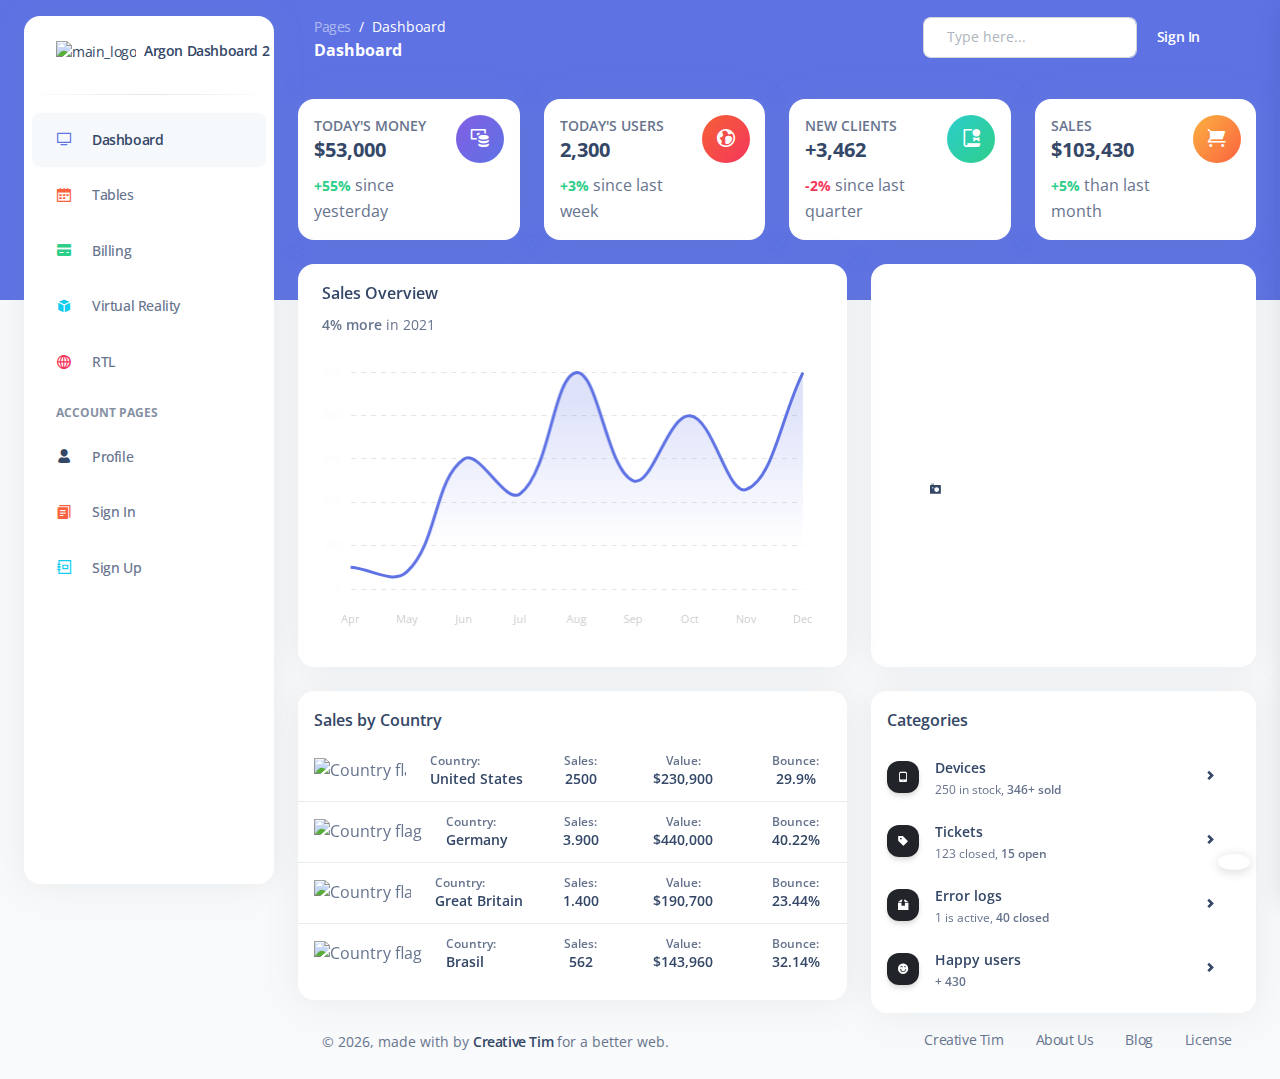
==== App/pages/dashboard.html @ b68c5c6f "v 0.1" ====
<!--
=========================================================
* Argon Dashboard 2 - v2.0.4
=========================================================

* Product Page: https://www.creative-tim.com/product/argon-dashboard
* Copyright 2022 Creative Tim (https://www.creative-tim.com)
* Licensed under MIT (https://www.creative-tim.com/license)
* Coded by Creative Tim

=========================================================

* The above copyright notice and this permission notice shall be included in all copies or substantial portions of the Software.
-->
<!DOCTYPE html>
<html lang="en">

<head>
  <meta charset="utf-8" />
  <meta name="viewport" content="width=device-width, initial-scale=1, shrink-to-fit=no">
  <link rel="apple-touch-icon" sizes="76x76" href="../assets/img/apple-icon.png">
  <link rel="icon" type="image/png" href="../assets/img/favicon.png">
  <title>
    Argon Dashboard 2 by Creative Tim
  </title>
  <!--     Fonts and icons     -->
  <link href="https://fonts.googleapis.com/css?family=Open+Sans:300,400,600,700" rel="stylesheet" />
  <!-- Nucleo Icons -->
  <link href="../assets/css/nucleo-icons.css" rel="stylesheet" />
  <link href="../assets/css/nucleo-svg.css" rel="stylesheet" />
  <!-- Font Awesome Icons -->
  <script src="https://kit.fontawesome.com/42d5adcbca.js" crossorigin="anonymous"></script>
  <link href="../assets/css/nucleo-svg.css" rel="stylesheet" />
  <!-- CSS Files -->
  <link id="pagestyle" href="../assets/css/argon-dashboard.css?v=2.0.4" rel="stylesheet" />
</head>

<body class="g-sidenav-show   bg-gray-100">
  <div class="min-height-300 bg-primary position-absolute w-100"></div>
  <aside class="sidenav bg-white navbar navbar-vertical navbar-expand-xs border-0 border-radius-xl my-3 fixed-start ms-4 " id="sidenav-main">
    <div class="sidenav-header">
      <i class="fas fa-times p-3 cursor-pointer text-secondary opacity-5 position-absolute end-0 top-0 d-none d-xl-none" aria-hidden="true" id="iconSidenav"></i>
      <a class="navbar-brand m-0" href=" https://demos.creative-tim.com/argon-dashboard/pages/dashboard.html " target="_blank">
        <img src="../assets/img/logo-ct-dark.png" class="navbar-brand-img h-100" alt="main_logo">
        <span class="ms-1 font-weight-bold">Argon Dashboard 2</span>
      </a>
    </div>
    <hr class="horizontal dark mt-0">
    <div class="collapse navbar-collapse  w-auto " id="sidenav-collapse-main">
      <ul class="navbar-nav">
        <li class="nav-item">
          <a class="nav-link active" href="../pages/dashboard.html">
            <div class="icon icon-shape icon-sm border-radius-md text-center me-2 d-flex align-items-center justify-content-center">
              <i class="ni ni-tv-2 text-primary text-sm opacity-10"></i>
            </div>
            <span class="nav-link-text ms-1">Dashboard</span>
          </a>
        </li>
        <li class="nav-item">
          <a class="nav-link " href="../pages/tables.html">
            <div class="icon icon-shape icon-sm border-radius-md text-center me-2 d-flex align-items-center justify-content-center">
              <i class="ni ni-calendar-grid-58 text-warning text-sm opacity-10"></i>
            </div>
            <span class="nav-link-text ms-1">Tables</span>
          </a>
        </li>
        <li class="nav-item">
          <a class="nav-link " href="../pages/billing.html">
            <div class="icon icon-shape icon-sm border-radius-md text-center me-2 d-flex align-items-center justify-content-center">
              <i class="ni ni-credit-card text-success text-sm opacity-10"></i>
            </div>
            <span class="nav-link-text ms-1">Billing</span>
          </a>
        </li>
        <li class="nav-item">
          <a class="nav-link " href="../pages/virtual-reality.html">
            <div class="icon icon-shape icon-sm border-radius-md text-center me-2 d-flex align-items-center justify-content-center">
              <i class="ni ni-app text-info text-sm opacity-10"></i>
            </div>
            <span class="nav-link-text ms-1">Virtual Reality</span>
          </a>
        </li>
        <li class="nav-item">
          <a class="nav-link " href="../pages/rtl.html">
            <div class="icon icon-shape icon-sm border-radius-md text-center me-2 d-flex align-items-center justify-content-center">
              <i class="ni ni-world-2 text-danger text-sm opacity-10"></i>
            </div>
            <span class="nav-link-text ms-1">RTL</span>
          </a>
        </li>
        <li class="nav-item mt-3">
          <h6 class="ps-4 ms-2 text-uppercase text-xs font-weight-bolder opacity-6">Account pages</h6>
        </li>
        <li class="nav-item">
          <a class="nav-link " href="../pages/profile.html">
            <div class="icon icon-shape icon-sm border-radius-md text-center me-2 d-flex align-items-center justify-content-center">
              <i class="ni ni-single-02 text-dark text-sm opacity-10"></i>
            </div>
            <span class="nav-link-text ms-1">Profile</span>
          </a>
        </li>
        <li class="nav-item">
          <a class="nav-link " href="../pages/sign-in.html">
            <div class="icon icon-shape icon-sm border-radius-md text-center me-2 d-flex align-items-center justify-content-center">
              <i class="ni ni-single-copy-04 text-warning text-sm opacity-10"></i>
            </div>
            <span class="nav-link-text ms-1">Sign In</span>
          </a>
        </li>
        <li class="nav-item">
          <a class="nav-link " href="../pages/sign-up.html">
            <div class="icon icon-shape icon-sm border-radius-md text-center me-2 d-flex align-items-center justify-content-center">
              <i class="ni ni-collection text-info text-sm opacity-10"></i>
            </div>
            <span class="nav-link-text ms-1">Sign Up</span>
          </a>
        </li>
      </ul>
    </div>
    <div class="sidenav-footer mx-3 ">
      <div class="card card-plain shadow-none" id="sidenavCard">
        <img class="w-50 mx-auto" src="../assets/img/illustrations/icon-documentation.svg" alt="sidebar_illustration">
        <div class="card-body text-center p-3 w-100 pt-0">
          <div class="docs-info">
            <h6 class="mb-0">Need help?</h6>
            <p class="text-xs font-weight-bold mb-0">Please check our docs</p>
          </div>
        </div>
      </div>
      <a href="https://www.creative-tim.com/learning-lab/bootstrap/license/argon-dashboard" target="_blank" class="btn btn-dark btn-sm w-100 mb-3">Documentation</a>
      <a class="btn btn-primary btn-sm mb-0 w-100" href="https://www.creative-tim.com/product/argon-dashboard-pro?ref=sidebarfree" type="button">Upgrade to pro</a>
    </div>
  </aside>
  <main class="main-content position-relative border-radius-lg ">
    <!-- Navbar -->
    <nav class="navbar navbar-main navbar-expand-lg px-0 mx-4 shadow-none border-radius-xl " id="navbarBlur" data-scroll="false">
      <div class="container-fluid py-1 px-3">
        <nav aria-label="breadcrumb">
          <ol class="breadcrumb bg-transparent mb-0 pb-0 pt-1 px-0 me-sm-6 me-5">
            <li class="breadcrumb-item text-sm"><a class="opacity-5 text-white" href="javascript:;">Pages</a></li>
            <li class="breadcrumb-item text-sm text-white active" aria-current="page">Dashboard</li>
          </ol>
          <h6 class="font-weight-bolder text-white mb-0">Dashboard</h6>
        </nav>
        <div class="collapse navbar-collapse mt-sm-0 mt-2 me-md-0 me-sm-4" id="navbar">
          <div class="ms-md-auto pe-md-3 d-flex align-items-center">
            <div class="input-group">
              <span class="input-group-text text-body"><i class="fas fa-search" aria-hidden="true"></i></span>
              <input type="text" class="form-control" placeholder="Type here...">
            </div>
          </div>
          <ul class="navbar-nav  justify-content-end">
            <li class="nav-item d-flex align-items-center">
              <a href="javascript:;" class="nav-link text-white font-weight-bold px-0">
                <i class="fa fa-user me-sm-1"></i>
                <span class="d-sm-inline d-none">Sign In</span>
              </a>
            </li>
            <li class="nav-item d-xl-none ps-3 d-flex align-items-center">
              <a href="javascript:;" class="nav-link text-white p-0" id="iconNavbarSidenav">
                <div class="sidenav-toggler-inner">
                  <i class="sidenav-toggler-line bg-white"></i>
                  <i class="sidenav-toggler-line bg-white"></i>
                  <i class="sidenav-toggler-line bg-white"></i>
                </div>
              </a>
            </li>
            <li class="nav-item px-3 d-flex align-items-center">
              <a href="javascript:;" class="nav-link text-white p-0">
                <i class="fa fa-cog fixed-plugin-button-nav cursor-pointer"></i>
              </a>
            </li>
            <li class="nav-item dropdown pe-2 d-flex align-items-center">
              <a href="javascript:;" class="nav-link text-white p-0" id="dropdownMenuButton" data-bs-toggle="dropdown" aria-expanded="false">
                <i class="fa fa-bell cursor-pointer"></i>
              </a>
              <ul class="dropdown-menu  dropdown-menu-end  px-2 py-3 me-sm-n4" aria-labelledby="dropdownMenuButton">
                <li class="mb-2">
                  <a class="dropdown-item border-radius-md" href="javascript:;">
                    <div class="d-flex py-1">
                      <div class="my-auto">
                        <img src="../assets/img/team-2.jpg" class="avatar avatar-sm  me-3 ">
                      </div>
                      <div class="d-flex flex-column justify-content-center">
                        <h6 class="text-sm font-weight-normal mb-1">
                          <span class="font-weight-bold">New message</span> from Laur
                        </h6>
                        <p class="text-xs text-secondary mb-0">
                          <i class="fa fa-clock me-1"></i>
                          13 minutes ago
                        </p>
                      </div>
                    </div>
                  </a>
                </li>
                <li class="mb-2">
                  <a class="dropdown-item border-radius-md" href="javascript:;">
                    <div class="d-flex py-1">
                      <div class="my-auto">
                        <img src="../assets/img/small-logos/logo-spotify.svg" class="avatar avatar-sm bg-gradient-dark  me-3 ">
                      </div>
                      <div class="d-flex flex-column justify-content-center">
                        <h6 class="text-sm font-weight-normal mb-1">
                          <span class="font-weight-bold">New album</span> by Travis Scott
                        </h6>
                        <p class="text-xs text-secondary mb-0">
                          <i class="fa fa-clock me-1"></i>
                          1 day
                        </p>
                      </div>
                    </div>
                  </a>
                </li>
                <li>
                  <a class="dropdown-item border-radius-md" href="javascript:;">
                    <div class="d-flex py-1">
                      <div class="avatar avatar-sm bg-gradient-secondary  me-3  my-auto">
                        <svg width="12px" height="12px" viewBox="0 0 43 36" version="1.1" xmlns="http://www.w3.org/2000/svg" xmlns:xlink="http://www.w3.org/1999/xlink">
                          <title>credit-card</title>
                          <g stroke="none" stroke-width="1" fill="none" fill-rule="evenodd">
                            <g transform="translate(-2169.000000, -745.000000)" fill="#FFFFFF" fill-rule="nonzero">
                              <g transform="translate(1716.000000, 291.000000)">
                                <g transform="translate(453.000000, 454.000000)">
                                  <path class="color-background" d="M43,10.7482083 L43,3.58333333 C43,1.60354167 41.3964583,0 39.4166667,0 L3.58333333,0 C1.60354167,0 0,1.60354167 0,3.58333333 L0,10.7482083 L43,10.7482083 Z" opacity="0.593633743"></path>
                                  <path class="color-background" d="M0,16.125 L0,32.25 C0,34.2297917 1.60354167,35.8333333 3.58333333,35.8333333 L39.4166667,35.8333333 C41.3964583,35.8333333 43,34.2297917 43,32.25 L43,16.125 L0,16.125 Z M19.7083333,26.875 L7.16666667,26.875 L7.16666667,23.2916667 L19.7083333,23.2916667 L19.7083333,26.875 Z M35.8333333,26.875 L28.6666667,26.875 L28.6666667,23.2916667 L35.8333333,23.2916667 L35.8333333,26.875 Z"></path>
                                </g>
                              </g>
                            </g>
                          </g>
                        </svg>
                      </div>
                      <div class="d-flex flex-column justify-content-center">
                        <h6 class="text-sm font-weight-normal mb-1">
                          Payment successfully completed
                        </h6>
                        <p class="text-xs text-secondary mb-0">
                          <i class="fa fa-clock me-1"></i>
                          2 days
                        </p>
                      </div>
                    </div>
                  </a>
                </li>
              </ul>
            </li>
          </ul>
        </div>
      </div>
    </nav>
    <!-- End Navbar -->
    <div class="container-fluid py-4">
      <div class="row">
        <div class="col-xl-3 col-sm-6 mb-xl-0 mb-4">
          <div class="card">
            <div class="card-body p-3">
              <div class="row">
                <div class="col-8">
                  <div class="numbers">
                    <p class="text-sm mb-0 text-uppercase font-weight-bold">Today's Money</p>
                    <h5 class="font-weight-bolder">
                      $53,000
                    </h5>
                    <p class="mb-0">
                      <span class="text-success text-sm font-weight-bolder">+55%</span>
                      since yesterday
                    </p>
                  </div>
                </div>
                <div class="col-4 text-end">
                  <div class="icon icon-shape bg-gradient-primary shadow-primary text-center rounded-circle">
                    <i class="ni ni-money-coins text-lg opacity-10" aria-hidden="true"></i>
                  </div>
                </div>
              </div>
            </div>
          </div>
        </div>
        <div class="col-xl-3 col-sm-6 mb-xl-0 mb-4">
          <div class="card">
            <div class="card-body p-3">
              <div class="row">
                <div class="col-8">
                  <div class="numbers">
                    <p class="text-sm mb-0 text-uppercase font-weight-bold">Today's Users</p>
                    <h5 class="font-weight-bolder">
                      2,300
                    </h5>
                    <p class="mb-0">
                      <span class="text-success text-sm font-weight-bolder">+3%</span>
                      since last week
                    </p>
                  </div>
                </div>
                <div class="col-4 text-end">
                  <div class="icon icon-shape bg-gradient-danger shadow-danger text-center rounded-circle">
                    <i class="ni ni-world text-lg opacity-10" aria-hidden="true"></i>
                  </div>
                </div>
              </div>
            </div>
          </div>
        </div>
        <div class="col-xl-3 col-sm-6 mb-xl-0 mb-4">
          <div class="card">
            <div class="card-body p-3">
              <div class="row">
                <div class="col-8">
                  <div class="numbers">
                    <p class="text-sm mb-0 text-uppercase font-weight-bold">New Clients</p>
                    <h5 class="font-weight-bolder">
                      +3,462
                    </h5>
                    <p class="mb-0">
                      <span class="text-danger text-sm font-weight-bolder">-2%</span>
                      since last quarter
                    </p>
                  </div>
                </div>
                <div class="col-4 text-end">
                  <div class="icon icon-shape bg-gradient-success shadow-success text-center rounded-circle">
                    <i class="ni ni-paper-diploma text-lg opacity-10" aria-hidden="true"></i>
                  </div>
                </div>
              </div>
            </div>
          </div>
        </div>
        <div class="col-xl-3 col-sm-6">
          <div class="card">
            <div class="card-body p-3">
              <div class="row">
                <div class="col-8">
                  <div class="numbers">
                    <p class="text-sm mb-0 text-uppercase font-weight-bold">Sales</p>
                    <h5 class="font-weight-bolder">
                      $103,430
                    </h5>
                    <p class="mb-0">
                      <span class="text-success text-sm font-weight-bolder">+5%</span> than last month
                    </p>
                  </div>
                </div>
                <div class="col-4 text-end">
                  <div class="icon icon-shape bg-gradient-warning shadow-warning text-center rounded-circle">
                    <i class="ni ni-cart text-lg opacity-10" aria-hidden="true"></i>
                  </div>
                </div>
              </div>
            </div>
          </div>
        </div>
      </div>
      <div class="row mt-4">
        <div class="col-lg-7 mb-lg-0 mb-4">
          <div class="card z-index-2 h-100">
            <div class="card-header pb-0 pt-3 bg-transparent">
              <h6 class="text-capitalize">Sales overview</h6>
              <p class="text-sm mb-0">
                <i class="fa fa-arrow-up text-success"></i>
                <span class="font-weight-bold">4% more</span> in 2021
              </p>
            </div>
            <div class="card-body p-3">
              <div class="chart">
                <canvas id="chart-line" class="chart-canvas" height="300"></canvas>
              </div>
            </div>
          </div>
        </div>
        <div class="col-lg-5">
          <div class="card card-carousel overflow-hidden h-100 p-0">
            <div id="carouselExampleCaptions" class="carousel slide h-100" data-bs-ride="carousel">
              <div class="carousel-inner border-radius-lg h-100">
                <div class="carousel-item h-100 active" style="background-image: url('../assets/img/carousel-1.jpg');
      background-size: cover;">
                  <div class="carousel-caption d-none d-md-block bottom-0 text-start start-0 ms-5">
                    <div class="icon icon-shape icon-sm bg-white text-center border-radius-md mb-3">
                      <i class="ni ni-camera-compact text-dark opacity-10"></i>
                    </div>
                    <h5 class="text-white mb-1">Get started with Argon</h5>
                    <p>There’s nothing I really wanted to do in life that I wasn’t able to get good at.</p>
                  </div>
                </div>
                <div class="carousel-item h-100" style="background-image: url('../assets/img/carousel-2.jpg');
      background-size: cover;">
                  <div class="carousel-caption d-none d-md-block bottom-0 text-start start-0 ms-5">
                    <div class="icon icon-shape icon-sm bg-white text-center border-radius-md mb-3">
                      <i class="ni ni-bulb-61 text-dark opacity-10"></i>
                    </div>
                    <h5 class="text-white mb-1">Faster way to create web pages</h5>
                    <p>That’s my skill. I’m not really specifically talented at anything except for the ability to learn.</p>
                  </div>
                </div>
                <div class="carousel-item h-100" style="background-image: url('../assets/img/carousel-3.jpg');
      background-size: cover;">
                  <div class="carousel-caption d-none d-md-block bottom-0 text-start start-0 ms-5">
                    <div class="icon icon-shape icon-sm bg-white text-center border-radius-md mb-3">
                      <i class="ni ni-trophy text-dark opacity-10"></i>
                    </div>
                    <h5 class="text-white mb-1">Share with us your design tips!</h5>
                    <p>Don’t be afraid to be wrong because you can’t learn anything from a compliment.</p>
                  </div>
                </div>
              </div>
              <button class="carousel-control-prev w-5 me-3" type="button" data-bs-target="#carouselExampleCaptions" data-bs-slide="prev">
                <span class="carousel-control-prev-icon" aria-hidden="true"></span>
                <span class="visually-hidden">Previous</span>
              </button>
              <button class="carousel-control-next w-5 me-3" type="button" data-bs-target="#carouselExampleCaptions" data-bs-slide="next">
                <span class="carousel-control-next-icon" aria-hidden="true"></span>
                <span class="visually-hidden">Next</span>
              </button>
            </div>
          </div>
        </div>
      </div>
      <div class="row mt-4">
        <div class="col-lg-7 mb-lg-0 mb-4">
          <div class="card ">
            <div class="card-header pb-0 p-3">
              <div class="d-flex justify-content-between">
                <h6 class="mb-2">Sales by Country</h6>
              </div>
            </div>
            <div class="table-responsive">
              <table class="table align-items-center ">
                <tbody>
                  <tr>
                    <td class="w-30">
                      <div class="d-flex px-2 py-1 align-items-center">
                        <div>
                          <img src="../assets/img/icons/flags/US.png" alt="Country flag">
                        </div>
                        <div class="ms-4">
                          <p class="text-xs font-weight-bold mb-0">Country:</p>
                          <h6 class="text-sm mb-0">United States</h6>
                        </div>
                      </div>
                    </td>
                    <td>
                      <div class="text-center">
                        <p class="text-xs font-weight-bold mb-0">Sales:</p>
                        <h6 class="text-sm mb-0">2500</h6>
                      </div>
                    </td>
                    <td>
                      <div class="text-center">
                        <p class="text-xs font-weight-bold mb-0">Value:</p>
                        <h6 class="text-sm mb-0">$230,900</h6>
                      </div>
                    </td>
                    <td class="align-middle text-sm">
                      <div class="col text-center">
                        <p class="text-xs font-weight-bold mb-0">Bounce:</p>
                        <h6 class="text-sm mb-0">29.9%</h6>
                      </div>
                    </td>
                  </tr>
                  <tr>
                    <td class="w-30">
                      <div class="d-flex px-2 py-1 align-items-center">
                        <div>
                          <img src="../assets/img/icons/flags/DE.png" alt="Country flag">
                        </div>
                        <div class="ms-4">
                          <p class="text-xs font-weight-bold mb-0">Country:</p>
                          <h6 class="text-sm mb-0">Germany</h6>
                        </div>
                      </div>
                    </td>
                    <td>
                      <div class="text-center">
                        <p class="text-xs font-weight-bold mb-0">Sales:</p>
                        <h6 class="text-sm mb-0">3.900</h6>
                      </div>
                    </td>
                    <td>
                      <div class="text-center">
                        <p class="text-xs font-weight-bold mb-0">Value:</p>
                        <h6 class="text-sm mb-0">$440,000</h6>
                      </div>
                    </td>
                    <td class="align-middle text-sm">
                      <div class="col text-center">
                        <p class="text-xs font-weight-bold mb-0">Bounce:</p>
                        <h6 class="text-sm mb-0">40.22%</h6>
                      </div>
                    </td>
                  </tr>
                  <tr>
                    <td class="w-30">
                      <div class="d-flex px-2 py-1 align-items-center">
                        <div>
                          <img src="../assets/img/icons/flags/GB.png" alt="Country flag">
                        </div>
                        <div class="ms-4">
                          <p class="text-xs font-weight-bold mb-0">Country:</p>
                          <h6 class="text-sm mb-0">Great Britain</h6>
                        </div>
                      </div>
                    </td>
                    <td>
                      <div class="text-center">
                        <p class="text-xs font-weight-bold mb-0">Sales:</p>
                        <h6 class="text-sm mb-0">1.400</h6>
                      </div>
                    </td>
                    <td>
                      <div class="text-center">
                        <p class="text-xs font-weight-bold mb-0">Value:</p>
                        <h6 class="text-sm mb-0">$190,700</h6>
                      </div>
                    </td>
                    <td class="align-middle text-sm">
                      <div class="col text-center">
                        <p class="text-xs font-weight-bold mb-0">Bounce:</p>
                        <h6 class="text-sm mb-0">23.44%</h6>
                      </div>
                    </td>
                  </tr>
                  <tr>
                    <td class="w-30">
                      <div class="d-flex px-2 py-1 align-items-center">
                        <div>
                          <img src="../assets/img/icons/flags/BR.png" alt="Country flag">
                        </div>
                        <div class="ms-4">
                          <p class="text-xs font-weight-bold mb-0">Country:</p>
                          <h6 class="text-sm mb-0">Brasil</h6>
                        </div>
                      </div>
                    </td>
                    <td>
                      <div class="text-center">
                        <p class="text-xs font-weight-bold mb-0">Sales:</p>
                        <h6 class="text-sm mb-0">562</h6>
                      </div>
                    </td>
                    <td>
                      <div class="text-center">
                        <p class="text-xs font-weight-bold mb-0">Value:</p>
                        <h6 class="text-sm mb-0">$143,960</h6>
                      </div>
                    </td>
                    <td class="align-middle text-sm">
                      <div class="col text-center">
                        <p class="text-xs font-weight-bold mb-0">Bounce:</p>
                        <h6 class="text-sm mb-0">32.14%</h6>
                      </div>
                    </td>
                  </tr>
                </tbody>
              </table>
            </div>
          </div>
        </div>
        <div class="col-lg-5">
          <div class="card">
            <div class="card-header pb-0 p-3">
              <h6 class="mb-0">Categories</h6>
            </div>
            <div class="card-body p-3">
              <ul class="list-group">
                <li class="list-group-item border-0 d-flex justify-content-between ps-0 mb-2 border-radius-lg">
                  <div class="d-flex align-items-center">
                    <div class="icon icon-shape icon-sm me-3 bg-gradient-dark shadow text-center">
                      <i class="ni ni-mobile-button text-white opacity-10"></i>
                    </div>
                    <div class="d-flex flex-column">
                      <h6 class="mb-1 text-dark text-sm">Devices</h6>
                      <span class="text-xs">250 in stock, <span class="font-weight-bold">346+ sold</span></span>
                    </div>
                  </div>
                  <div class="d-flex">
                    <button class="btn btn-link btn-icon-only btn-rounded btn-sm text-dark icon-move-right my-auto"><i class="ni ni-bold-right" aria-hidden="true"></i></button>
                  </div>
                </li>
                <li class="list-group-item border-0 d-flex justify-content-between ps-0 mb-2 border-radius-lg">
                  <div class="d-flex align-items-center">
                    <div class="icon icon-shape icon-sm me-3 bg-gradient-dark shadow text-center">
                      <i class="ni ni-tag text-white opacity-10"></i>
                    </div>
                    <div class="d-flex flex-column">
                      <h6 class="mb-1 text-dark text-sm">Tickets</h6>
                      <span class="text-xs">123 closed, <span class="font-weight-bold">15 open</span></span>
                    </div>
                  </div>
                  <div class="d-flex">
                    <button class="btn btn-link btn-icon-only btn-rounded btn-sm text-dark icon-move-right my-auto"><i class="ni ni-bold-right" aria-hidden="true"></i></button>
                  </div>
                </li>
                <li class="list-group-item border-0 d-flex justify-content-between ps-0 mb-2 border-radius-lg">
                  <div class="d-flex align-items-center">
                    <div class="icon icon-shape icon-sm me-3 bg-gradient-dark shadow text-center">
                      <i class="ni ni-box-2 text-white opacity-10"></i>
                    </div>
                    <div class="d-flex flex-column">
                      <h6 class="mb-1 text-dark text-sm">Error logs</h6>
                      <span class="text-xs">1 is active, <span class="font-weight-bold">40 closed</span></span>
                    </div>
                  </div>
                  <div class="d-flex">
                    <button class="btn btn-link btn-icon-only btn-rounded btn-sm text-dark icon-move-right my-auto"><i class="ni ni-bold-right" aria-hidden="true"></i></button>
                  </div>
                </li>
                <li class="list-group-item border-0 d-flex justify-content-between ps-0 border-radius-lg">
                  <div class="d-flex align-items-center">
                    <div class="icon icon-shape icon-sm me-3 bg-gradient-dark shadow text-center">
                      <i class="ni ni-satisfied text-white opacity-10"></i>
                    </div>
                    <div class="d-flex flex-column">
                      <h6 class="mb-1 text-dark text-sm">Happy users</h6>
                      <span class="text-xs font-weight-bold">+ 430</span>
                    </div>
                  </div>
                  <div class="d-flex">
                    <button class="btn btn-link btn-icon-only btn-rounded btn-sm text-dark icon-move-right my-auto"><i class="ni ni-bold-right" aria-hidden="true"></i></button>
                  </div>
                </li>
              </ul>
            </div>
          </div>
        </div>
      </div>
      <footer class="footer pt-3  ">
        <div class="container-fluid">
          <div class="row align-items-center justify-content-lg-between">
            <div class="col-lg-6 mb-lg-0 mb-4">
              <div class="copyright text-center text-sm text-muted text-lg-start">
                © <script>
                  document.write(new Date().getFullYear())
                </script>,
                made with <i class="fa fa-heart"></i> by
                <a href="https://www.creative-tim.com" class="font-weight-bold" target="_blank">Creative Tim</a>
                for a better web.
              </div>
            </div>
            <div class="col-lg-6">
              <ul class="nav nav-footer justify-content-center justify-content-lg-end">
                <li class="nav-item">
                  <a href="https://www.creative-tim.com" class="nav-link text-muted" target="_blank">Creative Tim</a>
                </li>
                <li class="nav-item">
                  <a href="https://www.creative-tim.com/presentation" class="nav-link text-muted" target="_blank">About Us</a>
                </li>
                <li class="nav-item">
                  <a href="https://www.creative-tim.com/blog" class="nav-link text-muted" target="_blank">Blog</a>
                </li>
                <li class="nav-item">
                  <a href="https://www.creative-tim.com/license" class="nav-link pe-0 text-muted" target="_blank">License</a>
                </li>
              </ul>
            </div>
          </div>
        </div>
      </footer>
    </div>
  </main>
  <div class="fixed-plugin">
    <a class="fixed-plugin-button text-dark position-fixed px-3 py-2">
      <i class="fa fa-cog py-2"> </i>
    </a>
    <div class="card shadow-lg">
      <div class="card-header pb-0 pt-3 ">
        <div class="float-start">
          <h5 class="mt-3 mb-0">Argon Configurator</h5>
          <p>See our dashboard options.</p>
        </div>
        <div class="float-end mt-4">
          <button class="btn btn-link text-dark p-0 fixed-plugin-close-button">
            <i class="fa fa-close"></i>
          </button>
        </div>
        <!-- End Toggle Button -->
      </div>
      <hr class="horizontal dark my-1">
      <div class="card-body pt-sm-3 pt-0 overflow-auto">
        <!-- Sidebar Backgrounds -->
        <div>
          <h6 class="mb-0">Sidebar Colors</h6>
        </div>
        <a href="javascript:void(0)" class="switch-trigger background-color">
          <div class="badge-colors my-2 text-start">
            <span class="badge filter bg-gradient-primary active" data-color="primary" onclick="sidebarColor(this)"></span>
            <span class="badge filter bg-gradient-dark" data-color="dark" onclick="sidebarColor(this)"></span>
            <span class="badge filter bg-gradient-info" data-color="info" onclick="sidebarColor(this)"></span>
            <span class="badge filter bg-gradient-success" data-color="success" onclick="sidebarColor(this)"></span>
            <span class="badge filter bg-gradient-warning" data-color="warning" onclick="sidebarColor(this)"></span>
            <span class="badge filter bg-gradient-danger" data-color="danger" onclick="sidebarColor(this)"></span>
          </div>
        </a>
        <!-- Sidenav Type -->
        <div class="mt-3">
          <h6 class="mb-0">Sidenav Type</h6>
          <p class="text-sm">Choose between 2 different sidenav types.</p>
        </div>
        <div class="d-flex">
          <button class="btn bg-gradient-primary w-100 px-3 mb-2 active me-2" data-class="bg-white" onclick="sidebarType(this)">White</button>
          <button class="btn bg-gradient-primary w-100 px-3 mb-2" data-class="bg-default" onclick="sidebarType(this)">Dark</button>
        </div>
        <p class="text-sm d-xl-none d-block mt-2">You can change the sidenav type just on desktop view.</p>
        <!-- Navbar Fixed -->
        <div class="d-flex my-3">
          <h6 class="mb-0">Navbar Fixed</h6>
          <div class="form-check form-switch ps-0 ms-auto my-auto">
            <input class="form-check-input mt-1 ms-auto" type="checkbox" id="navbarFixed" onclick="navbarFixed(this)">
          </div>
        </div>
        <hr class="horizontal dark my-sm-4">
        <div class="mt-2 mb-5 d-flex">
          <h6 class="mb-0">Light / Dark</h6>
          <div class="form-check form-switch ps-0 ms-auto my-auto">
            <input class="form-check-input mt-1 ms-auto" type="checkbox" id="dark-version" onclick="darkMode(this)">
          </div>
        </div>
        <a class="btn bg-gradient-dark w-100" href="https://www.creative-tim.com/product/argon-dashboard">Free Download</a>
        <a class="btn btn-outline-dark w-100" href="https://www.creative-tim.com/learning-lab/bootstrap/license/argon-dashboard">View documentation</a>
        <div class="w-100 text-center">
          <a class="github-button" href="https://github.com/creativetimofficial/argon-dashboard" data-icon="octicon-star" data-size="large" data-show-count="true" aria-label="Star creativetimofficial/argon-dashboard on GitHub">Star</a>
          <h6 class="mt-3">Thank you for sharing!</h6>
          <a href="https://twitter.com/intent/tweet?text=Check%20Argon%20Dashboard%20made%20by%20%40CreativeTim%20%23webdesign%20%23dashboard%20%23bootstrap5&amp;url=https%3A%2F%2Fwww.creative-tim.com%2Fproduct%2Fargon-dashboard" class="btn btn-dark mb-0 me-2" target="_blank">
            <i class="fab fa-twitter me-1" aria-hidden="true"></i> Tweet
          </a>
          <a href="https://www.facebook.com/sharer/sharer.php?u=https://www.creative-tim.com/product/argon-dashboard" class="btn btn-dark mb-0 me-2" target="_blank">
            <i class="fab fa-facebook-square me-1" aria-hidden="true"></i> Share
          </a>
        </div>
      </div>
    </div>
  </div>
  <!--   Core JS Files   -->
  <script src="../assets/js/core/popper.min.js"></script>
  <script src="../assets/js/core/bootstrap.min.js"></script>
  <script src="../assets/js/plugins/perfect-scrollbar.min.js"></script>
  <script src="../assets/js/plugins/smooth-scrollbar.min.js"></script>
  <script src="../assets/js/plugins/chartjs.min.js"></script>
  <script>
    var ctx1 = document.getElementById("chart-line").getContext("2d");

    var gradientStroke1 = ctx1.createLinearGradient(0, 230, 0, 50);

    gradientStroke1.addColorStop(1, 'rgba(94, 114, 228, 0.2)');
    gradientStroke1.addColorStop(0.2, 'rgba(94, 114, 228, 0.0)');
    gradientStroke1.addColorStop(0, 'rgba(94, 114, 228, 0)');
    new Chart(ctx1, {
      type: "line",
      data: {
        labels: ["Apr", "May", "Jun", "Jul", "Aug", "Sep", "Oct", "Nov", "Dec"],
        datasets: [{
          label: "Mobile apps",
          tension: 0.4,
          borderWidth: 0,
          pointRadius: 0,
          borderColor: "#5e72e4",
          backgroundColor: gradientStroke1,
          borderWidth: 3,
          fill: true,
          data: [50, 40, 300, 220, 500, 250, 400, 230, 500],
          maxBarThickness: 6

        }],
      },
      options: {
        responsive: true,
        maintainAspectRatio: false,
        plugins: {
          legend: {
            display: false,
          }
        },
        interaction: {
          intersect: false,
          mode: 'index',
        },
        scales: {
          y: {
            grid: {
              drawBorder: false,
              display: true,
              drawOnChartArea: true,
              drawTicks: false,
              borderDash: [5, 5]
            },
            ticks: {
              display: true,
              padding: 10,
              color: '#fbfbfb',
              font: {
                size: 11,
                family: "Open Sans",
                style: 'normal',
                lineHeight: 2
              },
            }
          },
          x: {
            grid: {
              drawBorder: false,
              display: false,
              drawOnChartArea: false,
              drawTicks: false,
              borderDash: [5, 5]
            },
            ticks: {
              display: true,
              color: '#ccc',
              padding: 20,
              font: {
                size: 11,
                family: "Open Sans",
                style: 'normal',
                lineHeight: 2
              },
            }
          },
        },
      },
    });
  </script>
  <script>
    var win = navigator.platform.indexOf('Win') > -1;
    if (win && document.querySelector('#sidenav-scrollbar')) {
      var options = {
        damping: '0.5'
      }
      Scrollbar.init(document.querySelector('#sidenav-scrollbar'), options);
    }
  </script>
  <!-- Github buttons -->
  <script async defer src="https://buttons.github.io/buttons.js"></script>
  <!-- Control Center for Soft Dashboard: parallax effects, scripts for the example pages etc -->
  <script src="../assets/js/argon-dashboard.min.js?v=2.0.4"></script>
</body>

</html>
---- App/assets/css/nucleo-icons.css ----
/*--------------------------------

hermes-dashboard-icons Web Font - built using nucleoapp.com
License - nucleoapp.com/license/

-------------------------------- */
@font-face {
  font-family: 'NucleoIcons';
  src: url('../fonts/nucleo-icons.eot');
  src: url('../fonts/nucleo-icons.eot') format('embedded-opentype'), url('../fonts/nucleo-icons.woff2') format('woff2'), url('../fonts/nucleo-icons.woff') format('woff'), url('../fonts/nucleo-icons.ttf') format('truetype'), url('../fonts/nucleo-icons.svg') format('svg');
  font-weight: normal;
  font-style: normal;
}

/*------------------------
    base class definition
-------------------------*/
.ni {
  display: inline-block;
  font: normal normal normal 14px/1 NucleoIcons;
  font-size: inherit;
  text-rendering: auto;
  -webkit-font-smoothing: antialiased;
  -moz-osx-font-smoothing: grayscale;
}

/*------------------------
  change icon size
-------------------------*/
.ni-lg {
  font-size: 1.33333333em;
  line-height: 0.75em;
  vertical-align: -15%;
}

.ni-2x {
  font-size: 2em;
}

.ni-3x {
  font-size: 3em;
}

.ni-4x {
  font-size: 4em;
}

.ni-5x {
  font-size: 5em;
}

/*----------------------------------
  add a square/circle background
-----------------------------------*/
.ni.square,
.ni.circle {
  padding: 0.33333333em;
  vertical-align: -16%;
  background-color: #eee;
}

.ni.circle {
  border-radius: 50%;
}

/*------------------------
  list icons
-------------------------*/
.ni-ul {
  padding-left: 0;
  margin-left: 2.14285714em;
  list-style-type: none;
}

.ni-ul>li {
  position: relative;
}

.ni-ul>li>.ni {
  position: absolute;
  left: -1.57142857em;
  top: 0.14285714em;
  text-align: center;
}

.ni-ul>li>.ni.lg {
  top: 0;
  left: -1.35714286em;
}

.ni-ul>li>.ni.circle,
.ni-ul>li>.ni.square {
  top: -0.19047619em;
  left: -1.9047619em;
}

/*------------------------
  spinning icons
-------------------------*/
.ni.spin {
  -webkit-animation: nc-spin 2s infinite linear;
  -moz-animation: nc-spin 2s infinite linear;
  animation: nc-spin 2s infinite linear;
}

@-webkit-keyframes nc-spin {
  0% {
    -webkit-transform: rotate(0deg);
  }

  100% {
    -webkit-transform: rotate(360deg);
  }
}

@-moz-keyframes nc-spin {
  0% {
    -moz-transform: rotate(0deg);
  }

  100% {
    -moz-transform: rotate(360deg);
  }
}

@keyframes nc-spin {
  0% {
    -webkit-transform: rotate(0deg);
    -moz-transform: rotate(0deg);
    -ms-transform: rotate(0deg);
    -o-transform: rotate(0deg);
    transform: rotate(0deg);
  }

  100% {
    -webkit-transform: rotate(360deg);
    -moz-transform: rotate(360deg);
    -ms-transform: rotate(360deg);
    -o-transform: rotate(360deg);
    transform: rotate(360deg);
  }
}

/*------------------------
  rotated/flipped icons
-------------------------*/
.ni.rotate-90 {
  filter: progid:DXImageTransform.Microsoft.BasicImage(rotation=1);
  -webkit-transform: rotate(90deg);
  -moz-transform: rotate(90deg);
  -ms-transform: rotate(90deg);
  -o-transform: rotate(90deg);
  transform: rotate(90deg);
}

.ni.rotate-180 {
  filter: progid:DXImageTransform.Microsoft.BasicImage(rotation=2);
  -webkit-transform: rotate(180deg);
  -moz-transform: rotate(180deg);
  -ms-transform: rotate(180deg);
  -o-transform: rotate(180deg);
  transform: rotate(180deg);
}

.ni.rotate-270 {
  filter: progid:DXImageTransform.Microsoft.BasicImage(rotation=3);
  -webkit-transform: rotate(270deg);
  -moz-transform: rotate(270deg);
  -ms-transform: rotate(270deg);
  -o-transform: rotate(270deg);
  transform: rotate(270deg);
}

.ni.flip-y {
  filter: progid:DXImageTransform.Microsoft.BasicImage(rotation=0);
  -webkit-transform: scale(-1, 1);
  -moz-transform: scale(-1, 1);
  -ms-transform: scale(-1, 1);
  -o-transform: scale(-1, 1);
  transform: scale(-1, 1);
}

.ni.flip-x {
  filter: progid:DXImageTransform.Microsoft.BasicImage(rotation=2);
  -webkit-transform: scale(1, -1);
  -moz-transform: scale(1, -1);
  -ms-transform: scale(1, -1);
  -o-transform: scale(1, -1);
  transform: scale(1, -1);
}

/*------------------------
    font icons
-------------------------*/

.ni-active-40::before {
  content: "\ea02";
}

.ni-air-baloon::before {
  content: "\ea03";
}

.ni-album-2::before {
  content: "\ea04";
}

.ni-align-center::before {
  content: "\ea05";
}

.ni-align-left-2::before {
  content: "\ea06";
}

.ni-ambulance::before {
  content: "\ea07";
}

.ni-app::before {
  content: "\ea08";
}

.ni-archive-2::before {
  content: "\ea09";
}

.ni-atom::before {
  content: "\ea0a";
}

.ni-badge::before {
  content: "\ea0b";
}

.ni-bag-17::before {
  content: "\ea0c";
}

.ni-basket::before {
  content: "\ea0d";
}

.ni-bell-55::before {
  content: "\ea0e";
}

.ni-bold-down::before {
  content: "\ea0f";
}

.ni-bold-left::before {
  content: "\ea10";
}

.ni-bold-right::before {
  content: "\ea11";
}

.ni-bold-up::before {
  content: "\ea12";
}

.ni-bold::before {
  content: "\ea13";
}

.ni-book-bookmark::before {
  content: "\ea14";
}

.ni-books::before {
  content: "\ea15";
}

.ni-box-2::before {
  content: "\ea16";
}

.ni-briefcase-24::before {
  content: "\ea17";
}

.ni-building::before {
  content: "\ea18";
}

.ni-bulb-61::before {
  content: "\ea19";
}

.ni-bullet-list-67::before {
  content: "\ea1a";
}

.ni-bus-front-12::before {
  content: "\ea1b";
}

.ni-button-pause::before {
  content: "\ea1c";
}

.ni-button-play::before {
  content: "\ea1d";
}

.ni-button-power::before {
  content: "\ea1e";
}

.ni-calendar-grid-58::before {
  content: "\ea1f";
}

.ni-camera-compact::before {
  content: "\ea20";
}

.ni-caps-small::before {
  content: "\ea21";
}

.ni-cart::before {
  content: "\ea22";
}

.ni-chart-bar-32::before {
  content: "\ea23";
}

.ni-chart-pie-35::before {
  content: "\ea24";
}

.ni-chat-round::before {
  content: "\ea25";
}

.ni-check-bold::before {
  content: "\ea26";
}

.ni-circle-08::before {
  content: "\ea27";
}

.ni-cloud-download-95::before {
  content: "\ea28";
}

.ni-cloud-upload-96::before {
  content: "\ea29";
}

.ni-compass-04::before {
  content: "\ea2a";
}

.ni-controller::before {
  content: "\ea2b";
}

.ni-credit-card::before {
  content: "\ea2c";
}

.ni-curved-next::before {
  content: "\ea2d";
}

.ni-delivery-fast::before {
  content: "\ea2e";
}

.ni-diamond::before {
  content: "\ea2f";
}

.ni-email-83::before {
  content: "\ea30";
}

.ni-fat-add::before {
  content: "\ea31";
}

.ni-fat-delete::before {
  content: "\ea32";
}

.ni-fat-remove::before {
  content: "\ea33";
}

.ni-favourite-28::before {
  content: "\ea34";
}

.ni-folder-17::before {
  content: "\ea35";
}

.ni-glasses-2::before {
  content: "\ea36";
}

.ni-hat-3::before {
  content: "\ea37";
}

.ni-headphones::before {
  content: "\ea38";
}

.ni-html5::before {
  content: "\ea39";
}

.ni-istanbul::before {
  content: "\ea3a";
}

.ni-key-25::before {
  content: "\ea3b";
}

.ni-laptop::before {
  content: "\ea3c";
}

.ni-like-2::before {
  content: "\ea3d";
}

.ni-lock-circle-open::before {
  content: "\ea3e";
}

.ni-map-big::before {
  content: "\ea3f";
}

.ni-mobile-button::before {
  content: "\ea40";
}

.ni-money-coins::before {
  content: "\ea41";
}

.ni-note-03::before {
  content: "\ea42";
}

.ni-notification-70::before {
  content: "\ea43";
}

.ni-palette::before {
  content: "\ea44";
}

.ni-paper-diploma::before {
  content: "\ea45";
}

.ni-pin-3::before {
  content: "\ea46";
}

.ni-planet::before {
  content: "\ea47";
}

.ni-ruler-pencil::before {
  content: "\ea48";
}

.ni-satisfied::before {
  content: "\ea49";
}

.ni-scissors::before {
  content: "\ea4a";
}

.ni-send::before {
  content: "\ea4b";
}

.ni-settings-gear-65::before {
  content: "\ea4c";
}

.ni-settings::before {
  content: "\ea4d";
}

.ni-single-02::before {
  content: "\ea4e";
}

.ni-single-copy-04::before {
  content: "\ea4f";
}

.ni-sound-wave::before {
  content: "\ea50";
}

.ni-spaceship::before {
  content: "\ea51";
}

.ni-square-pin::before {
  content: "\ea52";
}

.ni-support-16::before {
  content: "\ea53";
}

.ni-tablet-button::before {
  content: "\ea54";
}

.ni-tag::before {
  content: "\ea55";
}

.ni-tie-bow::before {
  content: "\ea56";
}

.ni-time-alarm::before {
  content: "\ea57";
}

.ni-trophy::before {
  content: "\ea58";
}

.ni-tv-2::before {
  content: "\ea59";
}

.ni-umbrella-13::before {
  content: "\ea5a";
}

.ni-user-run::before {
  content: "\ea5b";
}

.ni-vector::before {
  content: "\ea5c";
}

.ni-watch-time::before {
  content: "\ea5d";
}

.ni-world::before {
  content: "\ea5e";
}

.ni-zoom-split-in::before {
  content: "\ea5f";
}

.ni-collection::before {
  content: "\ea60";
}

.ni-image::before {
  content: "\ea61";
}

.ni-shop::before {
  content: "\ea62";
}

.ni-ungroup::before {
  content: "\ea63";
}

.ni-world-2::before {
  content: "\ea64";
}

.ni-ui-04::before {
  content: "\ea65";
}


/* all icon font classes list here */
---- App/assets/css/nucleo-svg.css ----
/* Generated using nucleoapp.com */
/* --------------------------------

Icon colors

-------------------------------- */

.icon {
  display: inline-block;
  /* icon primary color */
  color: #111111;
  height: 1em;
  width: 1em;
}

.icon use {
  /* icon secondary color - fill */
  fill: #7ea6f6;
}

.icon.icon-outline use {
  /* icon secondary color - stroke */
  stroke: #7ea6f6;
}

/* --------------------------------

Change icon size

-------------------------------- */

.icon-xs {
  height: 0.5em;
  width: 0.5em;
}

.icon-sm {
  height: 0.8em;
  width: 0.8em;
}

.icon-lg {
  height: 1.6em;
  width: 1.6em;
}

.icon-xl {
  height: 2em;
  width: 2em;
}

/* -------------------------------- 

Align icon and text 

-------------------------------- */

.icon-text-aligner {
  /* add this class to parent element that contains icon + text */
  display: flex;
  align-items: center;
}

.icon-text-aligner .icon {
  color: inherit;
  margin-right: 0.4em;
}

.icon-text-aligner .icon use {
  color: inherit;
  fill: currentColor;
}

.icon-text-aligner .icon.icon-outline use {
  stroke: currentColor;
}

/* -------------------------------- 

Icon reset values - used to enable color customizations

-------------------------------- */

.icon {
  fill: currentColor;
  stroke: none;
}

.icon.icon-outline {
  fill: none;
  stroke: currentColor;
}

.icon use {
  stroke: none;
}

.icon.icon-outline use {
  fill: none;
}

/* -------------------------------- 

Stroke effects - Nucleo outline icons

- 16px icons -> up to 1px stroke (16px outline icons do not support stroke changes)
- 24px, 32px icons -> up to 2px stroke
- 48px, 64px icons -> up to 4px stroke

-------------------------------- */

.icon-outline.icon-stroke-1 {
  stroke-width: 1px;
}

.icon-outline.icon-stroke-2 {
  stroke-width: 2px;
}

.icon-outline.icon-stroke-3 {
  stroke-width: 3px;
}

.icon-outline.icon-stroke-4 {
  stroke-width: 4px;
}

.icon-outline.icon-stroke-1 use,
.icon-outline.icon-stroke-3 use {
  -webkit-transform: translateX(0.5px) translateY(0.5px);
  -moz-transform: translateX(0.5px) translateY(0.5px);
  -ms-transform: translateX(0.5px) translateY(0.5px);
  -o-transform: translateX(0.5px) translateY(0.5px);
  transform: translateX(0.5px) translateY(0.5px);
}
---- App/assets/css/nucleo-svg.css ----
/* Generated using nucleoapp.com */
/* --------------------------------

Icon colors

-------------------------------- */

.icon {
  display: inline-block;
  /* icon primary color */
  color: #111111;
  height: 1em;
  width: 1em;
}

.icon use {
  /* icon secondary color - fill */
  fill: #7ea6f6;
}

.icon.icon-outline use {
  /* icon secondary color - stroke */
  stroke: #7ea6f6;
}

/* --------------------------------

Change icon size

-------------------------------- */

.icon-xs {
  height: 0.5em;
  width: 0.5em;
}

.icon-sm {
  height: 0.8em;
  width: 0.8em;
}

.icon-lg {
  height: 1.6em;
  width: 1.6em;
}

.icon-xl {
  height: 2em;
  width: 2em;
}

/* -------------------------------- 

Align icon and text 

-------------------------------- */

.icon-text-aligner {
  /* add this class to parent element that contains icon + text */
  display: flex;
  align-items: center;
}

.icon-text-aligner .icon {
  color: inherit;
  margin-right: 0.4em;
}

.icon-text-aligner .icon use {
  color: inherit;
  fill: currentColor;
}

.icon-text-aligner .icon.icon-outline use {
  stroke: currentColor;
}

/* -------------------------------- 

Icon reset values - used to enable color customizations

-------------------------------- */

.icon {
  fill: currentColor;
  stroke: none;
}

.icon.icon-outline {
  fill: none;
  stroke: currentColor;
}

.icon use {
  stroke: none;
}

.icon.icon-outline use {
  fill: none;
}

/* -------------------------------- 

Stroke effects - Nucleo outline icons

- 16px icons -> up to 1px stroke (16px outline icons do not support stroke changes)
- 24px, 32px icons -> up to 2px stroke
- 48px, 64px icons -> up to 4px stroke

-------------------------------- */

.icon-outline.icon-stroke-1 {
  stroke-width: 1px;
}

.icon-outline.icon-stroke-2 {
  stroke-width: 2px;
}

.icon-outline.icon-stroke-3 {
  stroke-width: 3px;
}

.icon-outline.icon-stroke-4 {
  stroke-width: 4px;
}

.icon-outline.icon-stroke-1 use,
.icon-outline.icon-stroke-3 use {
  -webkit-transform: translateX(0.5px) translateY(0.5px);
  -moz-transform: translateX(0.5px) translateY(0.5px);
  -ms-transform: translateX(0.5px) translateY(0.5px);
  -o-transform: translateX(0.5px) translateY(0.5px);
  transform: translateX(0.5px) translateY(0.5px);
}
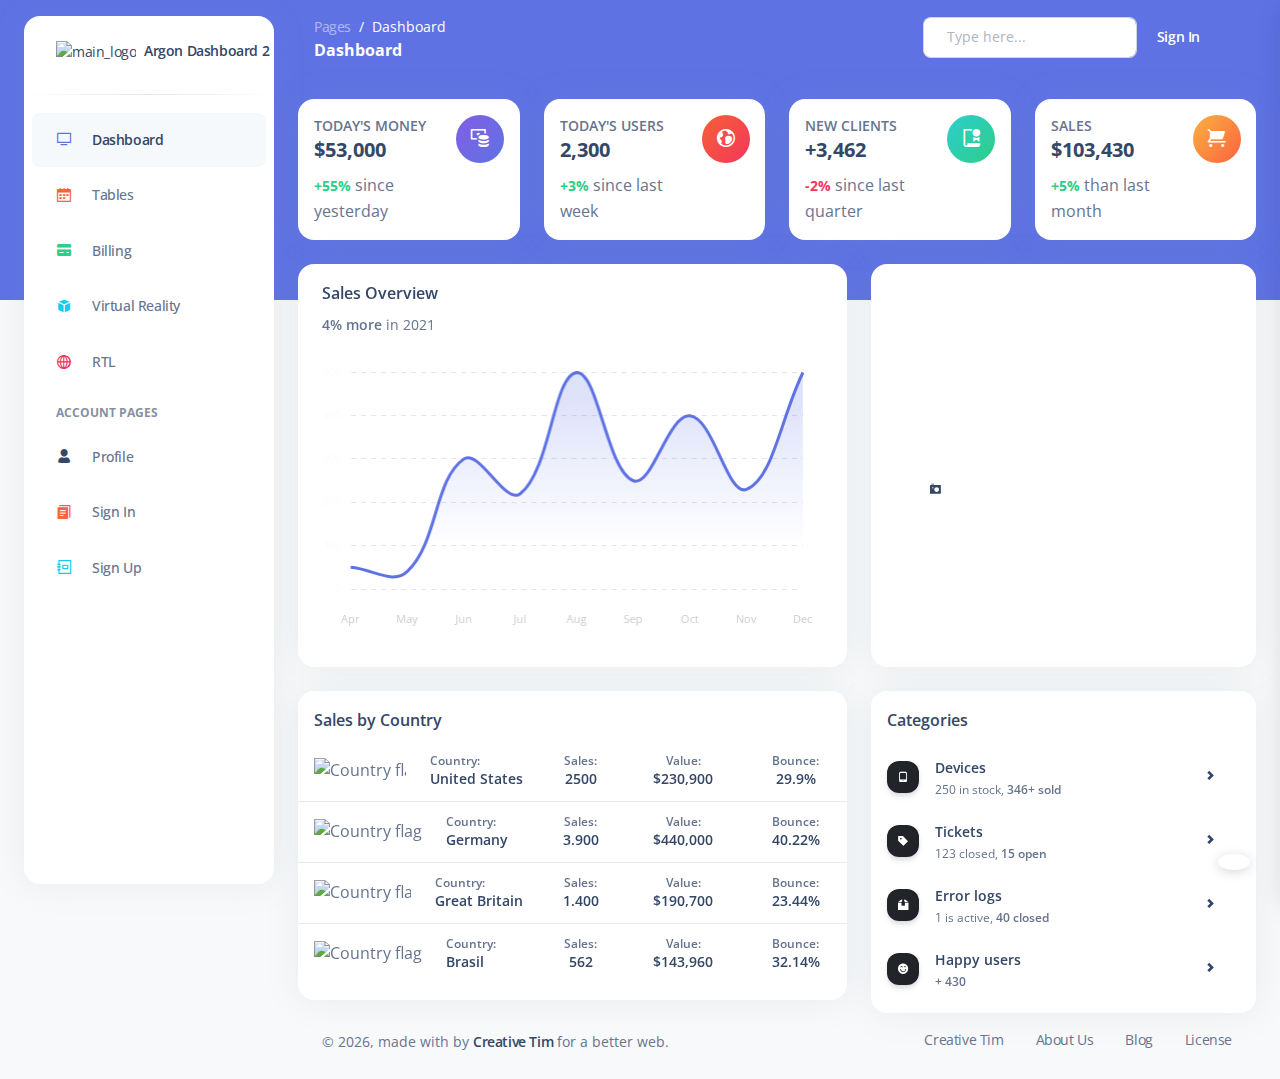
==== commit 54145cce: "v 0.1" ====
--- a/App/pages/dashboard.html
+++ b/App/pages/dashboard.html
@@ -40,7 +40,7 @@
   <aside class="sidenav bg-white navbar navbar-vertical navbar-expand-xs border-0 border-radius-xl my-3 fixed-start ms-4 " id="sidenav-main">
     <div class="sidenav-header">
       <i class="fas fa-times p-3 cursor-pointer text-secondary opacity-5 position-absolute end-0 top-0 d-none d-xl-none" aria-hidden="true" id="iconSidenav"></i>
-      <a class="navbar-brand m-0" href=" https://demos.creative-tim.com/argon-dashboard/pages/dashboard.html " target="_blank">
+      <a class="navbar-brand m-0"   >
         <img src="../assets/img/logo-ct-dark.png" class="navbar-brand-img h-100" alt="main_logo">
         <span class="ms-1 font-weight-bold">Argon Dashboard 2</span>
       </a>
